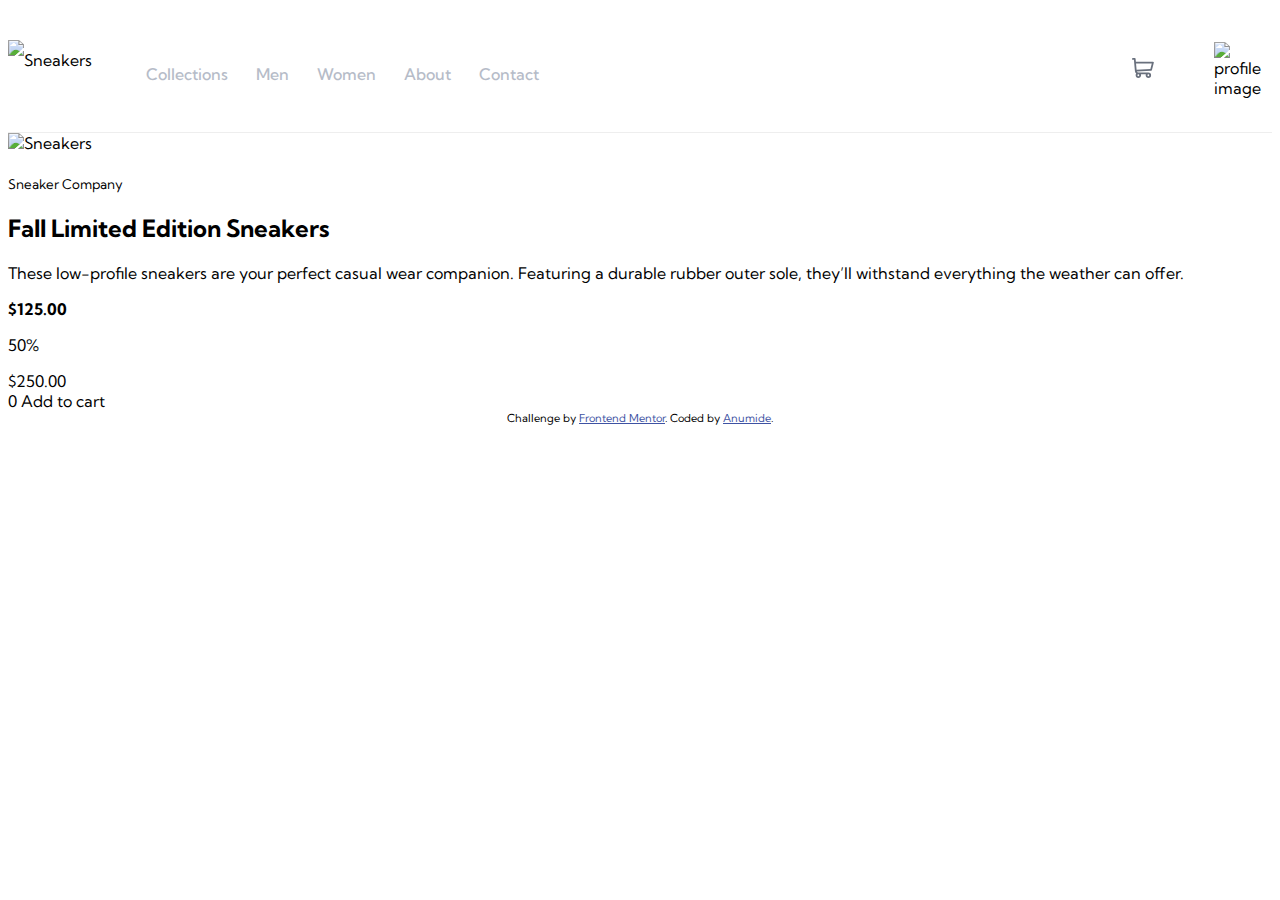
==== contact.html @ 3242e5b3 "created header sass file and added to all html files" ====
<!DOCTYPE html>
<html lang="en">
<head>
  <meta charset="UTF-8">
  <meta name="viewport" content="width=device-width, initial-scale=1.0"> <!-- displays site properly based on user's device -->

  <link rel="icon" type="image/png" sizes="32x32" href="./images/favicon-32x32.png">
  
  <title>Frontend Mentor | E-commerce product page</title>

          <!-- links for font family -->
  <link rel="preconnect" href="https://fonts.googleapis.com">
  <link rel="preconnect" href="https://fonts.gstatic.com" crossorigin>
  <link href="https://fonts.googleapis.com/css2?family=Kumbh+Sans&display=swap" rel="stylesheet">
          <!-- Bootstrap css link -->
  <link href="https://cdn.jsdelivr.net/npm/bootstrap@5.0.2/dist/css/bootstrap.min.css" rel="stylesheet" integrity="sha384-EVSTQN3/azprG1Anm3QDgpJLIm9Nao0Yz1ztcQTwFspd3yD65VohhpuuCOmLASjC" crossorigin="anonymous">
  <link rel="stylesheet" href="css/contact.css">

  <style>
    .attribution { font-size: 11px; text-align: center; }
    .attribution a { color: hsl(228, 45%, 44%); }
  </style>
</head>
<body>

    <div class="container">
        <header>
           
            <nav>
               <!-- navbar for logo and links -->
              <div class="logo">
                <img src="images/logo.svg" alt="Sneakers">
              </div>

              <div class="navLinks">
                <ul>
                  <li><a href="#">Collections</a></li>
                  <li><a href="#">Men</a></li>
                  <li><a href="#">Women</a></li>
                  <li><a href="#">About</a></li>
                  <li><a href="#">Contact</a></li>
                </ul>
              </div>

                <!-- div for cart and profile -->
            <div class="cartProfile">
              <div class="cart">
                    <!-- cart -->
                <svg width="22" height="20" xmlns="http://www.w3.org/2000/svg"><path d="M20.925 3.641H3.863L3.61.816A.896.896 0 0 0 2.717 0H.897a.896.896 0 1 0 0 1.792h1l1.031 11.483c.073.828.52 1.726 1.291 2.336C2.83 17.385 4.099 20 6.359 20c1.875 0 3.197-1.87 2.554-3.642h4.905c-.642 1.77.677 3.642 2.555 3.642a2.72 2.72 0 0 0 2.717-2.717 2.72 2.72 0 0 0-2.717-2.717H6.365c-.681 0-1.274-.41-1.53-1.009l14.321-.842a.896.896 0 0 0 .817-.677l1.821-7.283a.897.897 0 0 0-.87-1.114ZM6.358 18.208a.926.926 0 0 1 0-1.85.926.926 0 0 1 0 1.85Zm10.015 0a.926.926 0 0 1 0-1.85.926.926 0 0 1 0 1.85Zm2.021-7.243-13.8.81-.57-6.341h15.753l-1.383 5.53Z" fill-rule="nonzero"/></svg>
                <span class="cart-number"></span>
              </div>
              <!-- profile -->
              <div class="profile">
                  <img src="images/image-avatar.png" alt="profile image">
              </div>
          </div>
        </nav>
            <!-- end of navbar for logo and links -->
        </header>
        <main>
            <!-- section for a whole product and details -->
          <div class="product-info">
              <!-- div for product images -->
            <div class="product-image">
              <div class="main-image">
                <img src="./images/image-product-1.jpg" alt="Sneakers">
              </div>
                <!-- thumbnails -->
              <div class="thumbnail">
                <span>
                  <img src="./images/image-product-1-thumbnail.jpg" alt="">
                </span>
                <span>
                  <img src="./images/image-product-2-thumbnail.jpg" alt="">
                </span>
                <span>
                  <img src="./images/image-product-3-thumbnail.jpg" alt="">
                </span>
                <span>
                  <img src="./images/image-product-4-thumbnail.jpg" alt="">
                </span>
              </div><!--end of thumbnails -->
            </div><!--end of div for product images -->
              <!-- details of products -->
            <div class="product-details">
              <small>Sneaker Company</small>
              <h2>Fall Limited Edition Sneakers</h2>
              <p>These low-profile sneakers are your perfect casual wear companion. Featuring a 
                durable rubber outer sole, they’ll withstand everything the weather can offer.
              </p>
                <!-- prices and discount -->
              <span>
                <strong>$125.00</strong>
                <p>50%</p>
              </span><!--end of prices and discount -->
              $250.00

            </div><!--end of details of products -->

          </div> <!--end of section for a whole product and details -->
        </main>
    </div>

  0
  Add to cart
  
  <div class="attribution">
    Challenge by <a href="https://www.frontendmentor.io?ref=challenge" target="_blank">Frontend Mentor</a>. 
    Coded by <a href="https://github.com/Anumide?tab=overview&from=2021-11-01&to=2021-11-26" target="_blank">Anumide</a>.
  </div>

<script src="https://cdn.jsdelivr.net/npm/bootstrap@5.0.2/dist/js/bootstrap.bundle.min.js" integrity="sha384-MrcW6ZMFYlzcLA8Nl+NtUVF0sA7MsXsP1UyJoMp4YLEuNSfAP+JcXn/tWtIaxVXM" crossorigin="anonymous"></script>
</body>
</html>
---- css/contact.css ----
*{font-family:'Kumbh Sans', sans-serif}header{padding:2em 0;border-bottom:1px solid #eee}header nav{display:flex}div.logo{line-height:2.5em}div.navLinks{flex-grow:1;display:flex;align-items:flex-end}div.navLinks ul{display:flex;align-items:center}div.navLinks ul li{list-style-type:none;padding:0 5%}div.navLinks ul li a{position:relative;text-decoration:none;color:#b6bcc8;font-weight:500;transition:color .3s, font-weight .2s}div.navLinks ul li a:hover{font-weight:900;color:rgba(0,0,0,0.7)}div.navLinks ul li a::before{content:'';position:absolute;width:100%;height:0;transition:height .3s ease-in-out;background:#ff7d1a;top:4em}div.navLinks ul li a:hover::before{height:4px}div.cartProfile{display:flex;justify-content:space-between;align-items:center}div.cart{width:20%;position:relative}div.cart svg{fill:#69707D;cursor:pointer;transition:fill .2s ease-in}div.cart svg:hover{fill:#000}span.cart-number{position:absolute;background:#ff7d1a;color:#fff;top:-0.5em;right:0.03em;padding:0 0.3em;border-radius:30%;font-size:0.7rem}div.profile{width:40%;border:2px solid transparent;border-radius:50%;transition:border .3s linear;cursor:pointer}div.profile:hover{border:2px solid #ff7d1a}div.profile img{width:100%;transition:width .1s ease-in}div.profile img:hover{width:99%}
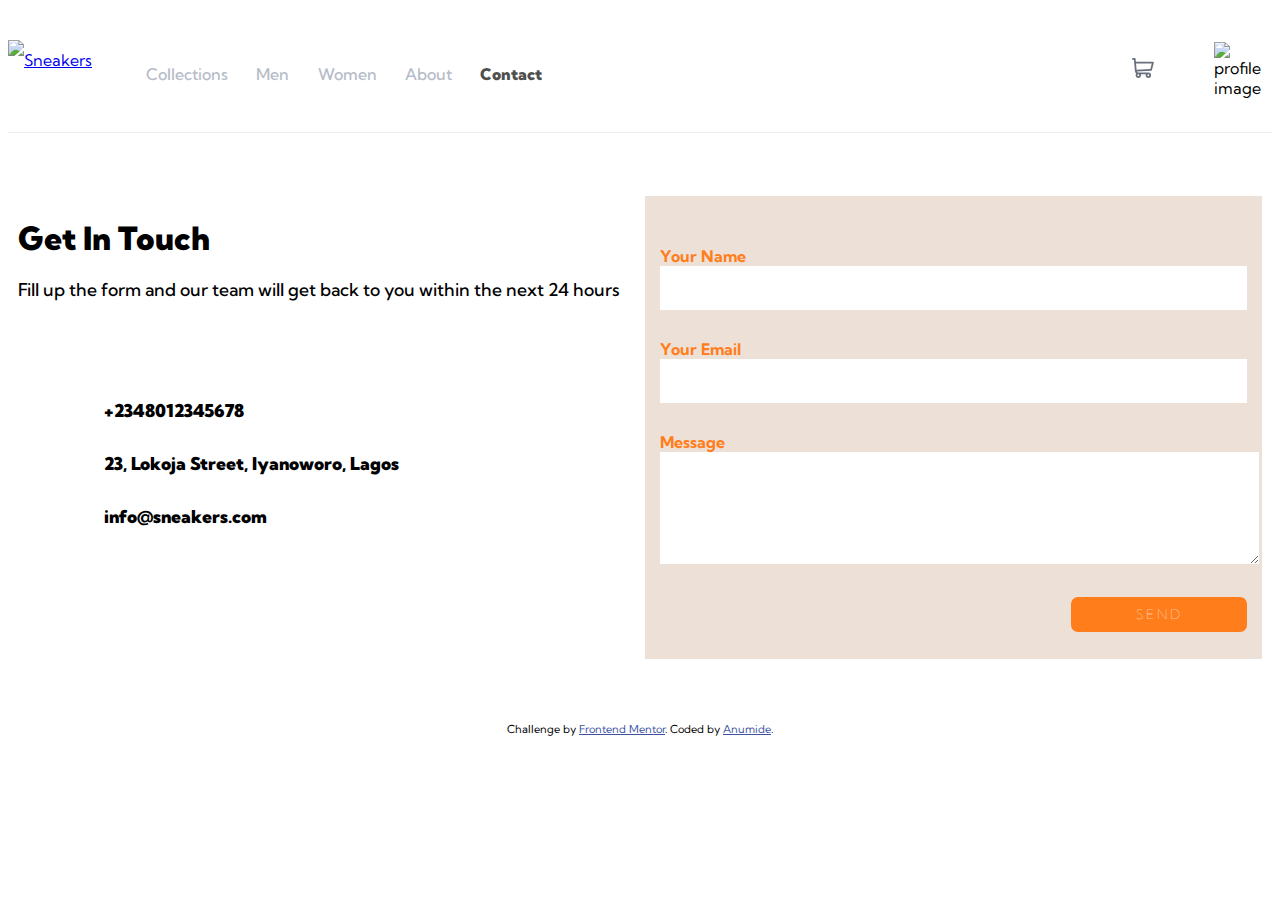
==== commit 298a27a2: "functionality for click events" ====
--- a/contact.html
+++ b/contact.html
@@ -24,91 +24,151 @@
 <body>
 
     <div class="container">
-        <header>
-           
-            <nav>
-               <!-- navbar for logo and links -->
-              <div class="logo">
-                <img src="images/logo.svg" alt="Sneakers">
+      <header>
+
+        <div class="hamburger">
+          <img src="./images/icon-menu.svg" alt="">
+        </div>
+         
+          <nav>
+             <!-- navbar for logo and links -->
+
+            <div class="logo">
+              <a href="index.html"><img src="images/logo.svg" alt="Sneakers"></a>
+            </div>
+
+            <div class="mobile-menu-parent">
+              <div class="mobile-menu slide-in">
+                <div class="close-menu">
+                  <img src="./images/icon-close.svg" alt="">
+                </div>
+                
+                <div class="mobileNavLinks">
+                  <ul>
+                    <li><a href="index.html">Collections</a></li>
+                    <li><a href="men.html" >Men</a></li>
+                    <li><a href="women.html">Women</a></li>
+                    <li><a href="about.html">About</a></li>
+                    <li><a href="contact.html" class="mobileActive">Contact</a></li>
+                  </ul>
+                </div>
+    
+              </div>
+            </div>
+
+            <div class="navLinks">
+              <ul>
+                <li><a href="index.html">Collections</a></li>
+                <li><a href="men.html">Men</a></li>
+                <li><a href="women.html">Women</a></li>
+                <li><a href="about.html">About</a></li>
+                <li><a href="contact.html" class="active">Contact</a></li>
+              </ul>
+            </div>
+
+              <!-- div for cart and profile -->
+          <div class="cartProfile">
+            <div class="cart">
+                  <!-- cart -->
+              <svg width="22" height="20" xmlns="http://www.w3.org/2000/svg"><path d="M20.925 3.641H3.863L3.61.816A.896.896 0 0 0 2.717 0H.897a.896.896 0 1 0 0 1.792h1l1.031 11.483c.073.828.52 1.726 1.291 2.336C2.83 17.385 4.099 20 6.359 20c1.875 0 3.197-1.87 2.554-3.642h4.905c-.642 1.77.677 3.642 2.555 3.642a2.72 2.72 0 0 0 2.717-2.717 2.72 2.72 0 0 0-2.717-2.717H6.365c-.681 0-1.274-.41-1.53-1.009l14.321-.842a.896.896 0 0 0 .817-.677l1.821-7.283a.897.897 0 0 0-.87-1.114ZM6.358 18.208a.926.926 0 0 1 0-1.85.926.926 0 0 1 0 1.85Zm10.015 0a.926.926 0 0 1 0-1.85.926.926 0 0 1 0 1.85Zm2.021-7.243-13.8.81-.57-6.341h15.753l-1.383 5.53Z" fill-rule="nonzero"/></svg>
+              <span class="cart-number"></span>
+            </div>
+            <!-- profile -->
+            <div class="profile">
+                <img src="images/image-avatar.png" alt="profile image">
+            </div>
+        </div>
+      </nav>
+          <!-- end of navbar for logo and links -->
+
+          <!-- add to cart  -->
+      <div class="cart-parent close-cart">
+          <p class="cart-text">Cart</p>
+        <p class="empty-cart-text">Your cart is empty.</p>
+        <div class="cart-content-checkout-btn">
+             <!-- cart content -->
+          <div class="cart_content">
+           <!-- cart product goes here -->
+          </div>
+
+          <div class="checkout-btn">
+            <button>Checkout</button>
+          </div>
+        </div>
+        
+       
+      </div>
+
+      </header>
+
+        <main>
+          <div class="info">
+            <div class="get-in-touch">
+              <h1>Get in touch</h1>
+              <p>Fill up the form and our team will get back to you within the next 24 hours</p>
+            </div>
+
+            <form action="" class="information">
+              <div class="name">
+                <label for="name">Your Name</label>
+                <div>
+                  <span class="iconify form-icon" data-icon="bx:bx-user"></span>
+                  <input type="text" name="name id="name">
+                </div>
               </div>
 
-              <div class="navLinks">
-                <ul>
-                  <li><a href="#">Collections</a></li>
-                  <li><a href="#">Men</a></li>
-                  <li><a href="#">Women</a></li>
-                  <li><a href="#">About</a></li>
-                  <li><a href="#">Contact</a></li>
-                </ul>
+              <div class="email">
+                <label for="email">Your Email</label>
+                <div>
+                  <span class="iconify form-icon" data-icon="carbon:email"></span>
+                  <input type="text" name="email" id="email">
+                </div>
               </div>
 
-                <!-- div for cart and profile -->
-            <div class="cartProfile">
-              <div class="cart">
-                    <!-- cart -->
-                <svg width="22" height="20" xmlns="http://www.w3.org/2000/svg"><path d="M20.925 3.641H3.863L3.61.816A.896.896 0 0 0 2.717 0H.897a.896.896 0 1 0 0 1.792h1l1.031 11.483c.073.828.52 1.726 1.291 2.336C2.83 17.385 4.099 20 6.359 20c1.875 0 3.197-1.87 2.554-3.642h4.905c-.642 1.77.677 3.642 2.555 3.642a2.72 2.72 0 0 0 2.717-2.717 2.72 2.72 0 0 0-2.717-2.717H6.365c-.681 0-1.274-.41-1.53-1.009l14.321-.842a.896.896 0 0 0 .817-.677l1.821-7.283a.897.897 0 0 0-.87-1.114ZM6.358 18.208a.926.926 0 0 1 0-1.85.926.926 0 0 1 0 1.85Zm10.015 0a.926.926 0 0 1 0-1.85.926.926 0 0 1 0 1.85Zm2.021-7.243-13.8.81-.57-6.341h15.753l-1.383 5.53Z" fill-rule="nonzero"/></svg>
-                <span class="cart-number"></span>
+              <div class="message">
+                <label for="message">Message</label>
+                <!-- <input type="text" name="message" id="messagee"> -->
+                <textarea name="message" id=""></textarea>
               </div>
-              <!-- profile -->
-              <div class="profile">
-                  <img src="images/image-avatar.png" alt="profile image">
+              <div class="button">
+                <button>Send</button>
               </div>
+             
+            </form>
+
+            <div class="location">
+              <div class="phone">
+                <span class="iconify location-icon" data-icon="carbon:phone-filled"></span>
+                <span>+2348012345678</span>
+              </div>
+              <div class="address">
+                <span class="iconify-inline location-icon" data-icon="carbon:location-filled"></span>
+                <span>23, Lokoja Street, Iyanoworo, Lagos</span>
+              </div>
+              <div class="sneakers-email">
+                <span class="iconify-inline location-icon" data-icon="clarity:envelope-solid"></span>
+                <span>info@sneakers.com</span>
+              </div>
+
+            </div>
+
+            <div class="socials">
+              <span class="iconify icon" data-icon="icomoon-free:twitter"></span>
+              <span class="iconify icon" data-icon="akar-icons:facebook-fill"></span>
+              <span class="iconify icon" data-icon="akar-icons:instagram-fill"></span>
+            </div>
+
           </div>
-        </nav>
-            <!-- end of navbar for logo and links -->
-        </header>
-        <main>
-            <!-- section for a whole product and details -->
-          <div class="product-info">
-              <!-- div for product images -->
-            <div class="product-image">
-              <div class="main-image">
-                <img src="./images/image-product-1.jpg" alt="Sneakers">
-              </div>
-                <!-- thumbnails -->
-              <div class="thumbnail">
-                <span>
-                  <img src="./images/image-product-1-thumbnail.jpg" alt="">
-                </span>
-                <span>
-                  <img src="./images/image-product-2-thumbnail.jpg" alt="">
-                </span>
-                <span>
-                  <img src="./images/image-product-3-thumbnail.jpg" alt="">
-                </span>
-                <span>
-                  <img src="./images/image-product-4-thumbnail.jpg" alt="">
-                </span>
-              </div><!--end of thumbnails -->
-            </div><!--end of div for product images -->
-              <!-- details of products -->
-            <div class="product-details">
-              <small>Sneaker Company</small>
-              <h2>Fall Limited Edition Sneakers</h2>
-              <p>These low-profile sneakers are your perfect casual wear companion. Featuring a 
-                durable rubber outer sole, they’ll withstand everything the weather can offer.
-              </p>
-                <!-- prices and discount -->
-              <span>
-                <strong>$125.00</strong>
-                <p>50%</p>
-              </span><!--end of prices and discount -->
-              $250.00
-
-            </div><!--end of details of products -->
-
-          </div> <!--end of section for a whole product and details -->
         </main>
     </div>
 
-  0
-  Add to cart
-  
   <div class="attribution">
     Challenge by <a href="https://www.frontendmentor.io?ref=challenge" target="_blank">Frontend Mentor</a>. 
     Coded by <a href="https://github.com/Anumide?tab=overview&from=2021-11-01&to=2021-11-26" target="_blank">Anumide</a>.
   </div>
 
 <script src="https://cdn.jsdelivr.net/npm/bootstrap@5.0.2/dist/js/bootstrap.bundle.min.js" integrity="sha384-MrcW6ZMFYlzcLA8Nl+NtUVF0sA7MsXsP1UyJoMp4YLEuNSfAP+JcXn/tWtIaxVXM" crossorigin="anonymous"></script>
+<script src="https://kit.fontawesome.com/70b4d3f8cf.js" crossorigin="anonymous"></script>
+<script src="https://code.iconify.design/2/2.1.2/iconify.min.js"></script>
 </body>
 </html>--- a/css/contact.css
+++ b/css/contact.css
@@ -1 +1 @@
-*{font-family:'Kumbh Sans', sans-serif}header{padding:2em 0;border-bottom:1px solid #eee}header nav{display:flex}div.logo{line-height:2.5em}div.navLinks{flex-grow:1;display:flex;align-items:flex-end}div.navLinks ul{display:flex;align-items:center}div.navLinks ul li{list-style-type:none;padding:0 5%}div.navLinks ul li a{position:relative;text-decoration:none;color:#b6bcc8;font-weight:500;transition:color .3s, font-weight .2s}div.navLinks ul li a:hover{font-weight:900;color:rgba(0,0,0,0.7)}div.navLinks ul li a::before{content:'';position:absolute;width:100%;height:0;transition:height .3s ease-in-out;background:#ff7d1a;top:4em}div.navLinks ul li a:hover::before{height:4px}div.cartProfile{display:flex;justify-content:space-between;align-items:center}div.cart{width:20%;position:relative}div.cart svg{fill:#69707D;cursor:pointer;transition:fill .2s ease-in}div.cart svg:hover{fill:#000}span.cart-number{position:absolute;background:#ff7d1a;color:#fff;top:-0.5em;right:0.03em;padding:0 0.3em;border-radius:30%;font-size:0.7rem}div.profile{width:40%;border:2px solid transparent;border-radius:50%;transition:border .3s linear;cursor:pointer}div.profile:hover{border:2px solid #ff7d1a}div.profile img{width:100%;transition:width .1s ease-in}div.profile img:hover{width:99%}
+::-webkit-scrollbar{width:8px;height:5px}::-webkit-scrollbar-thumb{background:#ff7d1a;border-radius:10px;border:1px solid #EDE1D7}::-webkit-scrollbar-thumb:hover{background:#db6104}@supports (scrollbar-color: red blue){*{scrollbar-color:#EDE1D7 #ff7d1a;scrollbar-width:thin}}*{font-family:'Kumbh Sans', sans-serif}body,.cart-parent,.cart_content{scroll-behavior:smooth}.container{padding:0}@media screen and (min-width: 576px) and (max-width: 760px){.container{max-width:640px}}header{position:relative;padding:2em 0;border-bottom:1px solid #eee}@media screen and (max-width: 800px){header{padding:1.5em 0}}@media screen and (max-width: 650px){header{border-bottom:none;padding:0.5em 1em;display:flex;align-items:center;justify-content:space-between}}header nav{display:flex}@media screen and (max-width: 650px){header nav{justify-content:space-between;width:90%}}div.hamburger{display:none}@media screen and (max-width: 650px){div.hamburger{display:inline-block;cursor:pointer;margin-top:2px;width:5%}}div.hamburger img{width:100%}div.logo{line-height:2.5em}@media screen and (max-width: 800px){div.logo{width:17%}}@media screen and (max-width: 650px){div.logo{width:40%}}div.logo img{width:100%}div.navLinks{flex-grow:1;display:flex;align-items:flex-end}@media screen and (max-width: 650px){div.navLinks{display:none}}div.navLinks ul{display:flex;align-items:center}@media screen and (max-width: 800px){div.navLinks ul{margin:7px}}div.navLinks ul li{list-style-type:none;padding:0 5%}div.navLinks ul li a{position:relative;text-decoration:none;color:#b6bcc8;font-weight:500;transition:color .3s, font-weight .2s}@media screen and (max-width: 800px){div.navLinks ul li a{font-size:0.85rem}}div.navLinks ul li a:hover{font-weight:900;color:rgba(0,0,0,0.7)}div.navLinks ul li a::before{content:'';position:absolute;width:100%;height:0;transition:height .3s ease-in-out;background:#ff7d1a;top:4em}@media screen and (max-width: 800px){div.navLinks ul li a::before{top:3.4em}}div.navLinks ul li a:hover::before{height:4px}.mobile-menu-parent{display:none}@media screen and (max-width: 650px){.mobile-menu-parent{display:none;position:fixed;top:0;left:0;background-color:rgba(0,0,0,0.7);z-index:15;width:100%;height:100vh}}.mobile-menu{background-color:#fff;width:0;height:100%;padding:0;overflow:hidden}.slide-in{animation:slide-in 800ms 100ms ease-in-out forwards}.slide-out{animation:slide-out 500ms ease-in-out forwards}.mobileNavLinks{margin-block:2em}.mobileNavLinks ul{list-style-type:none;padding-left:0}.mobileNavLinks li{margin-block:1em}.mobileNavLinks a{text-decoration:none;text-transform:capitalize;color:#1d2025;font-weight:bolder;transition:color 200ms;padding-block:0.5em;position:relative}.mobileNavLinks a::before{content:"";position:absolute;height:6%;bottom:0;background-color:#ff7d1a;transition:all 400ms;left:50%;right:50%}.mobileNavLinks a:hover::before{left:0;right:0}.mobileActive::before{width:100% !important;left:0 !important}div.cartProfile{display:flex;justify-content:space-between;align-items:center}@media screen and (max-width: 800px){div.cartProfile{width:13%}}@media screen and (max-width: 650px){div.cartProfile{width:25%}}div.cart{width:20%;position:relative;cursor:pointer}div.cart svg{fill:#69707D;cursor:pointer;transition:fill .2s ease-in}div.cart svg:hover{fill:#000}.empty-cart{opacity:0;position:absolute;background:#ff7d1a;color:#fff;top:-0.5em;right:0.03em;padding:.7em 0;line-height:0;width:50%;border-radius:30%;font-size:0.7rem;text-align:center;transition:opacity 400ms linear}.cart-number{position:absolute;background:#ff7d1a;color:#fff;top:-0.3em;right:0.03em;padding:.7em 0;line-height:0;width:55%;border-radius:30%;font-size:0.7rem;text-align:center;opacity:0;transition:all 400ms linear}@media screen and (max-width: 800px){.cart-number{top:-0.3em;right:-1em;width:80%}}div.profile{width:40%;border:2px solid transparent;border-radius:50%;transition:border .3s linear;cursor:pointer}@media screen and (max-width: 650px){div.profile{width:42%}}div.profile:hover{border:2px solid #ff7d1a}div.profile img{width:100%;transition:width .1s ease-in}div.profile img:hover{width:99%}.back-to-top{position:fixed;right:5%;bottom:5%;display:flex;justify-content:center;align-items:center;width:4%;height:8%;transition:transform 200ms linear;transform:translateX(350px);z-index:1}@media screen and (max-width: 800px){.back-to-top{right:2%}}@media screen and (max-width: 650px){.back-to-top{width:8%;right:2%}}.back-to-top:hover svg,.back-to-top:active svg{stroke:#eee}.back-to-top:hover #svg-fill{fill:#ff7d1a}.back-to-top svg{stroke:#ff7d1a;transition:stroke 0.2s;animation:bounce .9s infinite ease-out;border-radius:3px}.active{font-weight:900 !important;color:rgba(0,0,0,0.7) !important}#svg-fill{fill:transparent;transition:fill 0.2s}.cart-parent{width:30%;background:#fff;position:absolute;top:90%;right:-3%;z-index:-10;box-shadow:0 11px 20px 0px rgba(0,0,0,0.2);border-radius:8px;height:200%;opacity:1}@media screen and (max-width: 1200px){.cart-parent{width:35%;right:-2vw}}@media screen and (max-width: 800px){.cart-parent{width:40%}}@media screen and (max-width: 650px){.cart-parent{width:95%;right:0;top:110%;left:2.5%;height:500%}}.cart-parent p.cart-text{text-transform:capitalize;border-bottom:1px solid #eee;margin-bottom:0;padding:0.5em 1em 1em;font-weight:900}@media screen and (max-width: 800px){.cart-parent p.cart-text{font-size:0.9rem}}.cart-parent p.empty-cart-text{width:70%;margin:20% auto;text-align:center;font-size:.9rem;font-weight:900}@media screen and (max-width: 800px){.cart-parent p.empty-cart-text{font-size:0.8rem}}.close-cart{animation:scale-out 400ms ease-in-out;transform-origin:top right;opacity:0;z-index:10;pointer-events:none}.open-cart{animation:scale-in 400ms ease-in-out;transform-origin:top right;z-index:10}.cart-content-checkout-btn{display:none;padding:0.5em 0;position:relative}.cart-content-checkout-btn::before{content:"";height:8%;width:100%;position:absolute;top:0;z-index:10;background:linear-gradient(180deg, black -150%, transparent 100%)}.cart-content-checkout-btn::after{content:"";height:8%;width:100%;position:absolute;bottom:23%;z-index:10;background:linear-gradient(360deg, black -150%, transparent 100%)}.cart_content{max-height:250px;overflow-y:scroll}.cart-product{display:flex;justify-content:space-between;padding:1em;align-items:center}.cart-product-image{width:15%;overflow:hidden;border-radius:8px}@media screen and (max-width: 800px){.cart-product-image{width:13%;border-radius:5px}}@media screen and (max-width: 800px){.cart-product-image{width:15%}}.cart-product-image img{width:100%}.cart-product-details{width:70%}.cart-product-details p{padding:0;font-weight:500;font-size:0.9rem;border-bottom:0;margin:0}@media screen and (max-width: 800px){.cart-product-details p{font-size:0.8rem}}@media screen and (max-width: 800px){.cart-product-details p{font-size:0.9rem}}.cart-product-details span{font-size:0.8rem}@media screen and (max-width: 800px){.cart-product-details span{font-size:0.7rem}}@media screen and (max-width: 650px){.cart-product-details span{font-size:0.8rem}}.reviewed-price{font-weight:900;font-size:1.1rem}.delete-btn{width:5%;cursor:pointer}@media screen and (max-width: 650px){.delete-btn{width:4%}}.delete-btn img{width:100%}.checkout-btn{width:90%;margin:0.5em auto}@media screen and (max-width: 800px){.checkout-btn{width:95%}}.checkout-btn button{display:flex;justify-content:center;align-items:center;background:#ff7d1a;border:none;padding:1em 2em;width:100%;letter-spacing:.05em;color:#fff;font-weight:800;border-radius:10px;transition:all .2s linear}@media screen and (max-width: 800px){.checkout-btn button{padding:1em 1.3em;font-size:0.8rem;justify-content:space-around}}@media screen and (max-width: 650px){.checkout-btn button{padding:1em 10em}}@media screen and (max-width: 400px){.checkout-btn button{padding:1em 7.5em}}@media screen and (max-width: 325px){.checkout-btn button{padding:1em 5.5em}}.checkout-btn button:hover{opacity:.6}.checkout-btn button svg{width:23%;fill:#fff}@media screen and (max-width: 650px){.checkout-btn button svg{width:30%}}@media screen and (max-width: 325px){.checkout-btn button svg{width:15%}}@keyframes bounce{0%{transform:translateY(-2px)}50%{transform:translateY(3px)}100%{transform:translateY(-2px)}}@keyframes blurred-in{0%{opacity:0;filter:blur(20px)}100%{opacity:1;filter:blur(0)}}@keyframes scale-in{0%{opacity:0;transform:rotateX(60deg) scale(3)}100%{transform:rotateX(0deg) scale(1);opacity:1}}@keyframes scale-out{0%{transform:rotateX(0deg) scale(1);opacity:1;filter:blur(0)}100%{opacity:0;transform:rotateX(60deg) scale(3);filter:blur(10px)}}@keyframes slide-in{from{width:0;padding:0}to{width:70%;padding:1em}}@keyframes slide-out{to{width:0;padding:0}from{width:70%;padding:1em}}.info{display:grid;grid-template-columns:repeat(2, 1fr);grid-auto-rows:minmax(50px, auto);padding:5% 10px;grid-gap:50px 10px}@media screen and (max-width: 650px){.info{display:inline-block}}.get-in-touch,.location,.socials{grid-column:1/2}.get-in-touch h1{font-weight:900;text-transform:capitalize}.get-in-touch p{font-weight:500;font-size:1.1rem}form.information{grid-column:2/3;grid-row:1/4}@media screen and (max-width: 650px){form.information{margin:2em 0}}@media screen and (max-width: 650px){.location{margin:2em 0}}.location div{margin:2em 0;display:flex;align-items:center}.location span{font-weight:900;font-size:1.1rem;margin-left:5%}.location-icon{color:#ff7d1a;width:4%;height:0%}.socials{width:25%;display:flex;justify-content:space-between;align-items:center}@media screen and (max-width: 650px){.socials{margin:auto;width:30%}}.icon{color:#69707D;height:100%;width:18%;transition:all 300ms linear;position:relative}.icon::before{position:absolute;content:"";width:100%;height:100%}.icon:hover{width:22%;color:#ff7d1a}form{background-color:#EDE1D7;padding:15px}.name{margin-top:6%}.email,.message{margin:5% 0}label{font-weight:700;color:#ff7d1a;margin:2% 0}input{width:80%;border:none;outline:none;padding-left:2%}.form-icon{width:5%;height:0%;color:#ff7d1a;opacity:0.5}.name div,.email div{padding:2%;background:white}div.message textarea{width:100%;height:100px;padding:1%;resize:vertical;border:none;outline:none}.button{display:flex;justify-content:end;align-items:center}.button button{display:flex;justify-content:center;align-items:center;background:#ff7d1a;border:none;padding:1em 2em;width:100%;letter-spacing:.05em;color:#fff;font-weight:800;border-radius:10px;transition:all .2s linear;width:30%;padding:0.7em;border-radius:7px;letter-spacing:0.2em;text-transform:uppercase;font-weight:100}.button button:hover{opacity:.6}
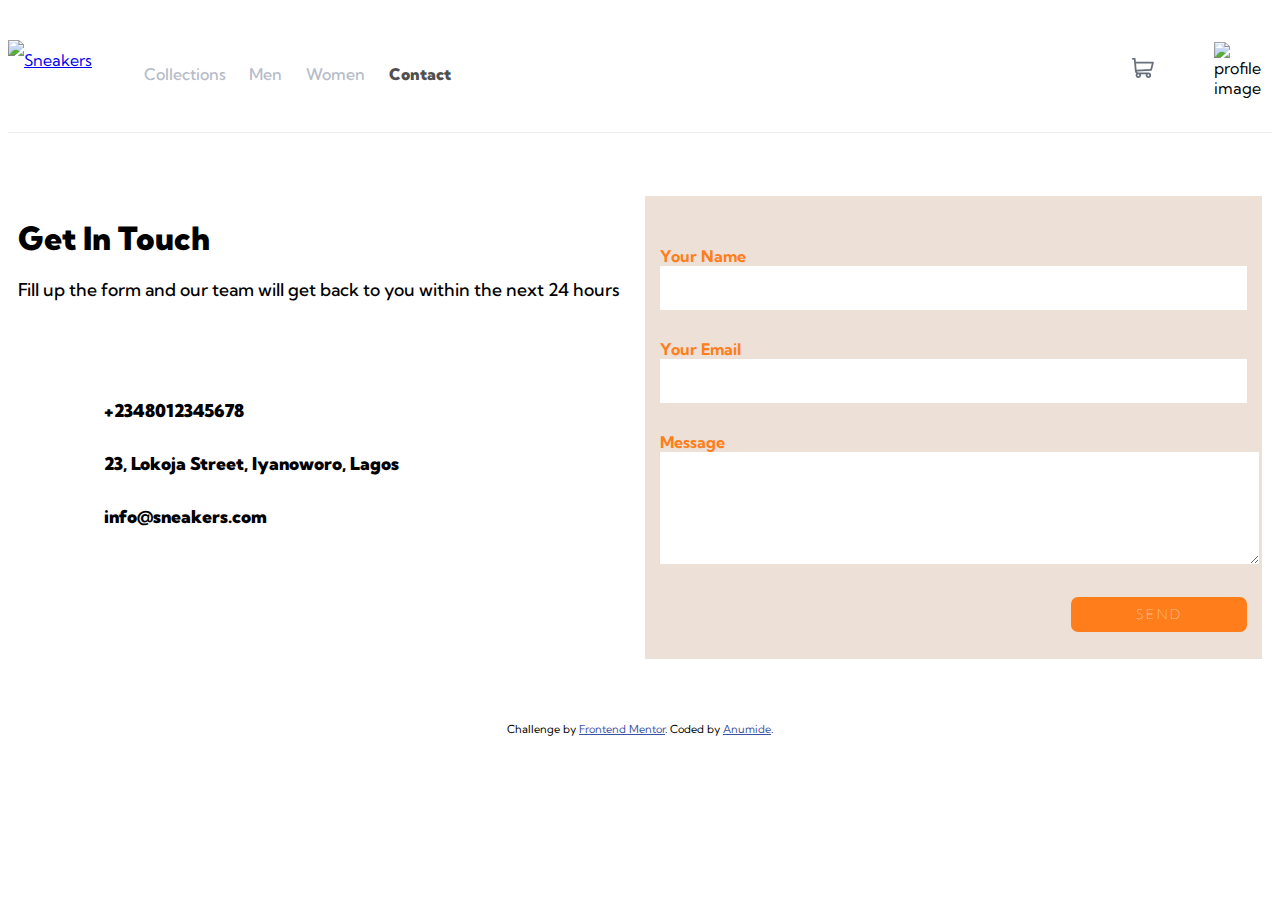
==== commit 6ba4dc2e: "design for female category" ====
--- a/contact.html
+++ b/contact.html
@@ -38,7 +38,7 @@
             </div>
 
             <div class="mobile-menu-parent">
-              <div class="mobile-menu slide-in">
+              <div>
                 <div class="close-menu">
                   <img src="./images/icon-close.svg" alt="">
                 </div>
@@ -48,7 +48,6 @@
                     <li><a href="index.html">Collections</a></li>
                     <li><a href="men.html" >Men</a></li>
                     <li><a href="women.html">Women</a></li>
-                    <li><a href="about.html">About</a></li>
                     <li><a href="contact.html" class="mobileActive">Contact</a></li>
                   </ul>
                 </div>
@@ -61,7 +60,6 @@
                 <li><a href="index.html">Collections</a></li>
                 <li><a href="men.html">Men</a></li>
                 <li><a href="women.html">Women</a></li>
-                <li><a href="about.html">About</a></li>
                 <li><a href="contact.html" class="active">Contact</a></li>
               </ul>
             </div>
@@ -82,7 +80,7 @@
           <!-- end of navbar for logo and links -->
 
           <!-- add to cart  -->
-      <div class="cart-parent close-cart">
+      <div class="cart-parent close-cart hidden">
           <p class="cart-text">Cart</p>
         <p class="empty-cart-text">Your cart is empty.</p>
         <div class="cart-content-checkout-btn">
@@ -170,5 +168,6 @@
 <script src="https://cdn.jsdelivr.net/npm/bootstrap@5.0.2/dist/js/bootstrap.bundle.min.js" integrity="sha384-MrcW6ZMFYlzcLA8Nl+NtUVF0sA7MsXsP1UyJoMp4YLEuNSfAP+JcXn/tWtIaxVXM" crossorigin="anonymous"></script>
 <script src="https://kit.fontawesome.com/70b4d3f8cf.js" crossorigin="anonymous"></script>
 <script src="https://code.iconify.design/2/2.1.2/iconify.min.js"></script>
+<script src="./js/header.js"></script>
 </body>
 </html>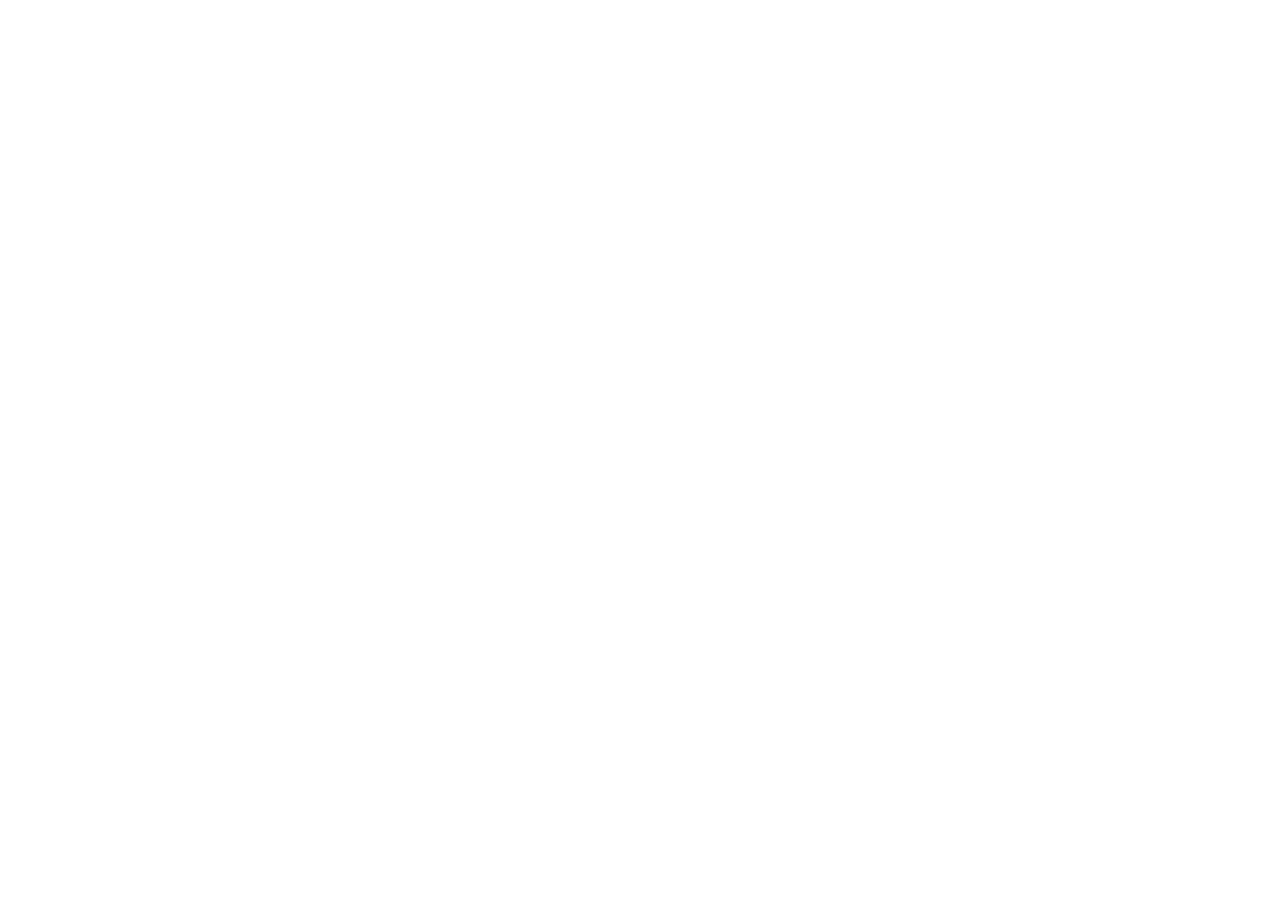
==== commit 4bd9ccb1: "button click animation in contact page" ====
--- a/contact.html
+++ b/contact.html
@@ -24,6 +24,32 @@
 <body>
 
     <div class="container">
+      <div class="loader">
+        <svg width="299" height="46" viewBox="0 0 299 46" fill="none" xmlns="http://www.w3.org/2000/svg" id="load-logo">
+          <mask id="path-1-inside-1_217_18" fill="white">
+          <path d="M15.424 45.632C12.48 45.632 9.83467 45.12 7.488 44.096C5.184 43.0293 3.37067 41.5787 2.048 39.744C0.725333 37.8667 0.0426666 35.712 0 33.28H6.208C6.42133 35.3707 7.27467 37.1413 8.768 38.592C10.304 40 12.5227 40.704 15.424 40.704C18.1973 40.704 20.3733 40.0213 21.952 38.656C23.5733 37.248 24.384 35.456 24.384 33.28C24.384 31.5733 23.9147 30.1867 22.976 29.12C22.0373 28.0533 20.864 27.2427 19.456 26.688C18.048 26.1333 16.1493 25.536 13.76 24.896C10.816 24.128 8.448 23.36 6.656 22.592C4.90667 21.824 3.392 20.6293 2.112 19.008C0.874667 17.344 0.256 15.1253 0.256 12.352C0.256 9.92 0.874667 7.76533 2.112 5.888C3.34933 4.01067 5.07733 2.56 7.296 1.536C9.55733 0.512 12.1387 0 15.04 0C19.2213 0 22.6347 1.04533 25.28 3.136C27.968 5.22667 29.4827 8 29.824 11.456H23.424C23.2107 9.74933 22.3147 8.256 20.736 6.976C19.1573 5.65333 17.0667 4.992 14.464 4.992C12.032 4.992 10.048 5.632 8.512 6.912C6.976 8.14933 6.208 9.89867 6.208 12.16C6.208 13.7813 6.656 15.104 7.552 16.128C8.49067 17.152 9.62133 17.9413 10.944 18.496C12.3093 19.008 14.208 19.6053 16.64 20.288C19.584 21.0987 21.952 21.9093 23.744 22.72C25.536 23.488 27.072 24.704 28.352 26.368C29.632 27.9893 30.272 30.208 30.272 33.024C30.272 35.2 29.696 37.248 28.544 39.168C27.392 41.088 25.6853 42.6453 23.424 43.84C21.1627 45.0347 18.496 45.632 15.424 45.632Z"/>
+          <path d="M73.9145 45.184H68.0905L44.6665 9.664V45.184H38.8425V0.512001H44.6665L68.0905 35.968V0.512001H73.9145V45.184Z"/>
+          <path d="M89.6665 5.312V20.224H105.923V25.024H89.6665V40.384H107.842V45.184H83.8425V0.512001H107.842V5.312H89.6665Z"/>
+          <path d="M143.023 35.264H123.567L119.983 45.184H113.839L129.967 0.832001H136.687L152.751 45.184H146.607L143.023 35.264ZM141.359 30.528L133.295 8L125.231 30.528H141.359Z"/>
+          <path d="M183.972 45.184L165.604 24.832V45.184H159.78V0.576H165.604V21.248L184.036 0.576H191.396L171.172 22.912L191.588 45.184H183.972Z"/>
+          <path d="M203.917 5.312V20.224H220.173V25.024H203.917V40.384H222.093V45.184H198.092V0.512001H222.093V5.312H203.917Z"/>
+          <path d="M254.393 45.184L243.769 26.944H236.729V45.184H230.905V0.576H245.305C248.676 0.576 251.513 1.152 253.817 2.304C256.164 3.456 257.913 5.01333 259.065 6.976C260.217 8.93867 260.793 11.1787 260.793 13.696C260.793 16.768 259.897 19.4773 258.105 21.824C256.356 24.1707 253.71 25.728 250.169 26.496L261.369 45.184H254.393ZM236.729 22.272H245.305C248.462 22.272 250.83 21.504 252.409 19.968C253.988 18.3893 254.777 16.2987 254.777 13.696C254.777 11.0507 253.988 9.00267 252.409 7.552C250.873 6.10133 248.505 5.376 245.305 5.376H236.729V22.272Z"/>
+          <path d="M283.986 45.632C281.042 45.632 278.397 45.12 276.05 44.096C273.746 43.0293 271.933 41.5787 270.611 39.744C269.288 37.8667 268.605 35.712 268.562 33.28H274.77C274.984 35.3707 275.837 37.1413 277.331 38.592C278.867 40 281.085 40.704 283.986 40.704C286.76 40.704 288.936 40.0213 290.514 38.656C292.136 37.248 292.947 35.456 292.947 33.28C292.947 31.5733 292.477 30.1867 291.538 29.12C290.6 28.0533 289.426 27.2427 288.018 26.688C286.61 26.1333 284.712 25.536 282.322 24.896C279.378 24.128 277.011 23.36 275.219 22.592C273.469 21.824 271.954 20.6293 270.674 19.008C269.437 17.344 268.818 15.1253 268.818 12.352C268.818 9.92 269.437 7.76533 270.674 5.888C271.912 4.01067 273.64 2.56 275.858 1.536C278.12 0.512 280.701 0 283.602 0C287.784 0 291.197 1.04533 293.842 3.136C296.53 5.22667 298.045 8 298.386 11.456H291.986C291.773 9.74933 290.877 8.256 289.298 6.976C287.72 5.65333 285.629 4.992 283.026 4.992C280.594 4.992 278.61 5.632 277.074 6.912C275.538 8.14933 274.77 9.89867 274.77 12.16C274.77 13.7813 275.219 15.104 276.115 16.128C277.053 17.152 278.184 17.9413 279.507 18.496C280.872 19.008 282.77 19.6053 285.202 20.288C288.146 21.0987 290.514 21.9093 292.306 22.72C294.098 23.488 295.634 24.704 296.914 26.368C298.194 27.9893 298.835 30.208 298.835 33.024C298.835 35.2 298.259 37.248 297.107 39.168C295.955 41.088 294.248 42.6453 291.986 43.84C289.725 45.0347 287.058 45.632 283.986 45.632Z"/>
+          </mask>
+          <path d="M15.424 45.632C12.48 45.632 9.83467 45.12 7.488 44.096C5.184 43.0293 3.37067 41.5787 2.048 39.744C0.725333 37.8667 0.0426666 35.712 0 33.28H6.208C6.42133 35.3707 7.27467 37.1413 8.768 38.592C10.304 40 12.5227 40.704 15.424 40.704C18.1973 40.704 20.3733 40.0213 21.952 38.656C23.5733 37.248 24.384 35.456 24.384 33.28C24.384 31.5733 23.9147 30.1867 22.976 29.12C22.0373 28.0533 20.864 27.2427 19.456 26.688C18.048 26.1333 16.1493 25.536 13.76 24.896C10.816 24.128 8.448 23.36 6.656 22.592C4.90667 21.824 3.392 20.6293 2.112 19.008C0.874667 17.344 0.256 15.1253 0.256 12.352C0.256 9.92 0.874667 7.76533 2.112 5.888C3.34933 4.01067 5.07733 2.56 7.296 1.536C9.55733 0.512 12.1387 0 15.04 0C19.2213 0 22.6347 1.04533 25.28 3.136C27.968 5.22667 29.4827 8 29.824 11.456H23.424C23.2107 9.74933 22.3147 8.256 20.736 6.976C19.1573 5.65333 17.0667 4.992 14.464 4.992C12.032 4.992 10.048 5.632 8.512 6.912C6.976 8.14933 6.208 9.89867 6.208 12.16C6.208 13.7813 6.656 15.104 7.552 16.128C8.49067 17.152 9.62133 17.9413 10.944 18.496C12.3093 19.008 14.208 19.6053 16.64 20.288C19.584 21.0987 21.952 21.9093 23.744 22.72C25.536 23.488 27.072 24.704 28.352 26.368C29.632 27.9893 30.272 30.208 30.272 33.024C30.272 35.2 29.696 37.248 28.544 39.168C27.392 41.088 25.6853 42.6453 23.424 43.84C21.1627 45.0347 18.496 45.632 15.424 45.632Z" stroke="#FF7D1B" stroke-width="2" mask="url(#path-1-inside-1_217_18)"/>
+          <path d="M73.9145 45.184H68.0905L44.6665 9.664V45.184H38.8425V0.512001H44.6665L68.0905 35.968V0.512001H73.9145V45.184Z" stroke="#FF7D1B" stroke-width="2" mask="url(#path-1-inside-1_217_18)"/>
+          <path d="M89.6665 5.312V20.224H105.923V25.024H89.6665V40.384H107.842V45.184H83.8425V0.512001H107.842V5.312H89.6665Z" stroke="#FF7D1B" stroke-width="2" mask="url(#path-1-inside-1_217_18)"/>
+          <path d="M143.023 35.264H123.567L119.983 45.184H113.839L129.967 0.832001H136.687L152.751 45.184H146.607L143.023 35.264ZM141.359 30.528L133.295 8L125.231 30.528H141.359Z" stroke="#FF7D1B" stroke-width="2" mask="url(#path-1-inside-1_217_18)"/>
+          <path d="M183.972 45.184L165.604 24.832V45.184H159.78V0.576H165.604V21.248L184.036 0.576H191.396L171.172 22.912L191.588 45.184H183.972Z" stroke="#FF7D1B" stroke-width="2" mask="url(#path-1-inside-1_217_18)"/>
+          <path d="M203.917 5.312V20.224H220.173V25.024H203.917V40.384H222.093V45.184H198.092V0.512001H222.093V5.312H203.917Z" stroke="#FF7D1B" stroke-width="2" mask="url(#path-1-inside-1_217_18)"/>
+          <path d="M254.393 45.184L243.769 26.944H236.729V45.184H230.905V0.576H245.305C248.676 0.576 251.513 1.152 253.817 2.304C256.164 3.456 257.913 5.01333 259.065 6.976C260.217 8.93867 260.793 11.1787 260.793 13.696C260.793 16.768 259.897 19.4773 258.105 21.824C256.356 24.1707 253.71 25.728 250.169 26.496L261.369 45.184H254.393ZM236.729 22.272H245.305C248.462 22.272 250.83 21.504 252.409 19.968C253.988 18.3893 254.777 16.2987 254.777 13.696C254.777 11.0507 253.988 9.00267 252.409 7.552C250.873 6.10133 248.505 5.376 245.305 5.376H236.729V22.272Z" stroke="#FF7D1B" stroke-width="2" mask="url(#path-1-inside-1_217_18)"/>
+          <path d="M283.986 45.632C281.042 45.632 278.397 45.12 276.05 44.096C273.746 43.0293 271.933 41.5787 270.611 39.744C269.288 37.8667 268.605 35.712 268.562 33.28H274.77C274.984 35.3707 275.837 37.1413 277.331 38.592C278.867 40 281.085 40.704 283.986 40.704C286.76 40.704 288.936 40.0213 290.514 38.656C292.136 37.248 292.947 35.456 292.947 33.28C292.947 31.5733 292.477 30.1867 291.538 29.12C290.6 28.0533 289.426 27.2427 288.018 26.688C286.61 26.1333 284.712 25.536 282.322 24.896C279.378 24.128 277.011 23.36 275.219 22.592C273.469 21.824 271.954 20.6293 270.674 19.008C269.437 17.344 268.818 15.1253 268.818 12.352C268.818 9.92 269.437 7.76533 270.674 5.888C271.912 4.01067 273.64 2.56 275.858 1.536C278.12 0.512 280.701 0 283.602 0C287.784 0 291.197 1.04533 293.842 3.136C296.53 5.22667 298.045 8 298.386 11.456H291.986C291.773 9.74933 290.877 8.256 289.298 6.976C287.72 5.65333 285.629 4.992 283.026 4.992C280.594 4.992 278.61 5.632 277.074 6.912C275.538 8.14933 274.77 9.89867 274.77 12.16C274.77 13.7813 275.219 15.104 276.115 16.128C277.053 17.152 278.184 17.9413 279.507 18.496C280.872 19.008 282.77 19.6053 285.202 20.288C288.146 21.0987 290.514 21.9093 292.306 22.72C294.098 23.488 295.634 24.704 296.914 26.368C298.194 27.9893 298.835 30.208 298.835 33.024C298.835 35.2 298.259 37.248 297.107 39.168C295.955 41.088 294.248 42.6453 291.986 43.84C289.725 45.0347 287.058 45.632 283.986 45.632Z" stroke="#FF7D1B" stroke-width="2" mask="url(#path-1-inside-1_217_18)"/>
+          </svg>
+          
+          
+          
+          
+      </div>
       <header>
 
         <div class="hamburger">
@@ -90,7 +116,7 @@
           </div>
 
           <div class="checkout-btn">
-            <button>Checkout</button>
+            <button class="button">Checkout</button>
           </div>
         </div>
         
@@ -129,7 +155,7 @@
                 <textarea name="message" id=""></textarea>
               </div>
               <div class="button">
-                <button>Send</button>
+                <button class="button">Send</button>
               </div>
              
             </form>
@@ -158,6 +184,18 @@
 
           </div>
         </main>
+
+          <!-- back to top icon -->
+    <a class="back-to-top" href="#top">
+      <svg xmlns="http://www.w3.org/2000/svg" class="icon icon-tabler icon-tabler-arrow-up-circle" width="36" height="36" viewBox="0 0 24 24" stroke-width="1.5" fill="none" stroke-linecap="round" stroke-linejoin="round">
+        <path stroke="none" d="M0 0h24v24H0z" id="svg-fill"/>
+        <circle cx="12" cy="12" r="9" />
+        <line x1="12" y1="8" x2="8" y2="12" />
+        <line x1="12" y1="8" x2="12" y2="16" />
+        <line x1="16" y1="12" x2="12" y2="8" />
+      </svg>
+    </a>
+
     </div>
 
   <div class="attribution">
--- a/css/contact.css
+++ b/css/contact.css
@@ -1 +1,925 @@
-::-webkit-scrollbar{width:8px;height:5px}::-webkit-scrollbar-thumb{background:#ff7d1a;border-radius:10px;border:1px solid #EDE1D7}::-webkit-scrollbar-thumb:hover{background:#db6104}@supports (scrollbar-color: red blue){*{scrollbar-color:#EDE1D7 #ff7d1a;scrollbar-width:thin}}*{font-family:'Kumbh Sans', sans-serif}body,.cart-parent,.cart_content{scroll-behavior:smooth}.container{padding:0}@media screen and (min-width: 576px) and (max-width: 760px){.container{max-width:640px}}header{position:relative;padding:2em 0;border-bottom:1px solid #eee}@media screen and (max-width: 800px){header{padding:1.5em 0}}@media screen and (max-width: 650px){header{border-bottom:none;padding:0.5em 1em;display:flex;align-items:center;justify-content:space-between}}header nav{display:flex}@media screen and (max-width: 650px){header nav{justify-content:space-between;width:90%}}div.hamburger{display:none}@media screen and (max-width: 650px){div.hamburger{display:inline-block;cursor:pointer;margin-top:2px;width:5%}}div.hamburger img{width:100%}div.logo{line-height:2.5em}@media screen and (max-width: 800px){div.logo{width:17%}}@media screen and (max-width: 650px){div.logo{width:40%}}div.logo img{width:100%}div.navLinks{flex-grow:1;display:flex;align-items:flex-end}@media screen and (max-width: 650px){div.navLinks{display:none}}div.navLinks ul{display:flex;align-items:center}@media screen and (max-width: 800px){div.navLinks ul{margin:7px}}div.navLinks ul li{list-style-type:none;padding:0 5%}div.navLinks ul li a{position:relative;text-decoration:none;color:#b6bcc8;font-weight:500;transition:color .3s, font-weight .2s}@media screen and (max-width: 800px){div.navLinks ul li a{font-size:0.85rem}}div.navLinks ul li a:hover{font-weight:900;color:rgba(0,0,0,0.7)}div.navLinks ul li a::before{content:'';position:absolute;width:100%;height:0;transition:height .3s ease-in-out;background:#ff7d1a;top:4em}@media screen and (max-width: 800px){div.navLinks ul li a::before{top:3.4em}}div.navLinks ul li a:hover::before{height:4px}.mobile-menu-parent{display:none}@media screen and (max-width: 650px){.mobile-menu-parent{display:none;position:fixed;top:0;left:0;background-color:rgba(0,0,0,0.7);z-index:15;width:100%;height:100vh}}.mobile-menu{background-color:#fff;width:0;height:100%;padding:0;overflow:hidden}.slide-in{animation:slide-in 800ms 100ms ease-in-out forwards}.slide-out{animation:slide-out 500ms ease-in-out forwards}.mobileNavLinks{margin-block:2em}.mobileNavLinks ul{list-style-type:none;padding-left:0}.mobileNavLinks li{margin-block:1em}.mobileNavLinks a{text-decoration:none;text-transform:capitalize;color:#1d2025;font-weight:bolder;transition:color 200ms;padding-block:0.5em;position:relative}.mobileNavLinks a::before{content:"";position:absolute;height:6%;bottom:0;background-color:#ff7d1a;transition:all 400ms;left:50%;right:50%}.mobileNavLinks a:hover::before{left:0;right:0}.mobileActive::before{width:100% !important;left:0 !important}div.cartProfile{display:flex;justify-content:space-between;align-items:center}@media screen and (max-width: 800px){div.cartProfile{width:13%}}@media screen and (max-width: 650px){div.cartProfile{width:25%}}div.cart{width:20%;position:relative;cursor:pointer}div.cart svg{fill:#69707D;cursor:pointer;transition:fill .2s ease-in}div.cart svg:hover{fill:#000}.empty-cart{opacity:0;position:absolute;background:#ff7d1a;color:#fff;top:-0.5em;right:0.03em;padding:.7em 0;line-height:0;width:50%;border-radius:30%;font-size:0.7rem;text-align:center;transition:opacity 400ms linear}.cart-number{position:absolute;background:#ff7d1a;color:#fff;top:-0.3em;right:0.03em;padding:.7em 0;line-height:0;width:55%;border-radius:30%;font-size:0.7rem;text-align:center;opacity:0;transition:all 400ms linear}@media screen and (max-width: 800px){.cart-number{top:-0.3em;right:-1em;width:80%}}div.profile{width:40%;border:2px solid transparent;border-radius:50%;transition:border .3s linear;cursor:pointer}@media screen and (max-width: 650px){div.profile{width:42%}}div.profile:hover{border:2px solid #ff7d1a}div.profile img{width:100%;transition:width .1s ease-in}div.profile img:hover{width:99%}.back-to-top{position:fixed;right:5%;bottom:5%;display:flex;justify-content:center;align-items:center;width:4%;height:8%;transition:transform 200ms linear;transform:translateX(350px);z-index:1}@media screen and (max-width: 800px){.back-to-top{right:2%}}@media screen and (max-width: 650px){.back-to-top{width:8%;right:2%}}.back-to-top:hover svg,.back-to-top:active svg{stroke:#eee}.back-to-top:hover #svg-fill{fill:#ff7d1a}.back-to-top svg{stroke:#ff7d1a;transition:stroke 0.2s;animation:bounce .9s infinite ease-out;border-radius:3px}.active{font-weight:900 !important;color:rgba(0,0,0,0.7) !important}#svg-fill{fill:transparent;transition:fill 0.2s}.cart-parent{width:30%;background:#fff;position:absolute;top:90%;right:-3%;z-index:-10;box-shadow:0 11px 20px 0px rgba(0,0,0,0.2);border-radius:8px;height:200%;opacity:1}@media screen and (max-width: 1200px){.cart-parent{width:35%;right:-2vw}}@media screen and (max-width: 800px){.cart-parent{width:40%}}@media screen and (max-width: 650px){.cart-parent{width:95%;right:0;top:110%;left:2.5%;height:500%}}.cart-parent p.cart-text{text-transform:capitalize;border-bottom:1px solid #eee;margin-bottom:0;padding:0.5em 1em 1em;font-weight:900}@media screen and (max-width: 800px){.cart-parent p.cart-text{font-size:0.9rem}}.cart-parent p.empty-cart-text{width:70%;margin:20% auto;text-align:center;font-size:.9rem;font-weight:900}@media screen and (max-width: 800px){.cart-parent p.empty-cart-text{font-size:0.8rem}}.close-cart{animation:scale-out 400ms ease-in-out;transform-origin:top right;opacity:0;z-index:10;pointer-events:none}.open-cart{animation:scale-in 400ms ease-in-out;transform-origin:top right;z-index:10}.cart-content-checkout-btn{display:none;padding:0.5em 0;position:relative}.cart-content-checkout-btn::before{content:"";height:8%;width:100%;position:absolute;top:0;z-index:10;background:linear-gradient(180deg, black -150%, transparent 100%)}.cart-content-checkout-btn::after{content:"";height:8%;width:100%;position:absolute;bottom:23%;z-index:10;background:linear-gradient(360deg, black -150%, transparent 100%)}.cart_content{max-height:250px;overflow-y:scroll}.cart-product{display:flex;justify-content:space-between;padding:1em;align-items:center}.cart-product-image{width:15%;overflow:hidden;border-radius:8px}@media screen and (max-width: 800px){.cart-product-image{width:13%;border-radius:5px}}@media screen and (max-width: 800px){.cart-product-image{width:15%}}.cart-product-image img{width:100%}.cart-product-details{width:70%}.cart-product-details p{padding:0;font-weight:500;font-size:0.9rem;border-bottom:0;margin:0}@media screen and (max-width: 800px){.cart-product-details p{font-size:0.8rem}}@media screen and (max-width: 800px){.cart-product-details p{font-size:0.9rem}}.cart-product-details span{font-size:0.8rem}@media screen and (max-width: 800px){.cart-product-details span{font-size:0.7rem}}@media screen and (max-width: 650px){.cart-product-details span{font-size:0.8rem}}.reviewed-price{font-weight:900;font-size:1.1rem}.delete-btn{width:5%;cursor:pointer}@media screen and (max-width: 650px){.delete-btn{width:4%}}.delete-btn img{width:100%}.checkout-btn{width:90%;margin:0.5em auto}@media screen and (max-width: 800px){.checkout-btn{width:95%}}.checkout-btn button{display:flex;justify-content:center;align-items:center;background:#ff7d1a;border:none;padding:1em 2em;width:100%;letter-spacing:.05em;color:#fff;font-weight:800;border-radius:10px;transition:all .2s linear}@media screen and (max-width: 800px){.checkout-btn button{padding:1em 1.3em;font-size:0.8rem;justify-content:space-around}}@media screen and (max-width: 650px){.checkout-btn button{padding:1em 10em}}@media screen and (max-width: 400px){.checkout-btn button{padding:1em 7.5em}}@media screen and (max-width: 325px){.checkout-btn button{padding:1em 5.5em}}.checkout-btn button:hover{opacity:.6}.checkout-btn button svg{width:23%;fill:#fff}@media screen and (max-width: 650px){.checkout-btn button svg{width:30%}}@media screen and (max-width: 325px){.checkout-btn button svg{width:15%}}@keyframes bounce{0%{transform:translateY(-2px)}50%{transform:translateY(3px)}100%{transform:translateY(-2px)}}@keyframes blurred-in{0%{opacity:0;filter:blur(20px)}100%{opacity:1;filter:blur(0)}}@keyframes scale-in{0%{opacity:0;transform:rotateX(60deg) scale(3)}100%{transform:rotateX(0deg) scale(1);opacity:1}}@keyframes scale-out{0%{transform:rotateX(0deg) scale(1);opacity:1;filter:blur(0)}100%{opacity:0;transform:rotateX(60deg) scale(3);filter:blur(10px)}}@keyframes slide-in{from{width:0;padding:0}to{width:70%;padding:1em}}@keyframes slide-out{to{width:0;padding:0}from{width:70%;padding:1em}}.info{display:grid;grid-template-columns:repeat(2, 1fr);grid-auto-rows:minmax(50px, auto);padding:5% 10px;grid-gap:50px 10px}@media screen and (max-width: 650px){.info{display:inline-block}}.get-in-touch,.location,.socials{grid-column:1/2}.get-in-touch h1{font-weight:900;text-transform:capitalize}.get-in-touch p{font-weight:500;font-size:1.1rem}form.information{grid-column:2/3;grid-row:1/4}@media screen and (max-width: 650px){form.information{margin:2em 0}}@media screen and (max-width: 650px){.location{margin:2em 0}}.location div{margin:2em 0;display:flex;align-items:center}.location span{font-weight:900;font-size:1.1rem;margin-left:5%}.location-icon{color:#ff7d1a;width:4%;height:0%}.socials{width:25%;display:flex;justify-content:space-between;align-items:center}@media screen and (max-width: 650px){.socials{margin:auto;width:30%}}.icon{color:#69707D;height:100%;width:18%;transition:all 300ms linear;position:relative}.icon::before{position:absolute;content:"";width:100%;height:100%}.icon:hover{width:22%;color:#ff7d1a}form{background-color:#EDE1D7;padding:15px}.name{margin-top:6%}.email,.message{margin:5% 0}label{font-weight:700;color:#ff7d1a;margin:2% 0}input{width:80%;border:none;outline:none;padding-left:2%}.form-icon{width:5%;height:0%;color:#ff7d1a;opacity:0.5}.name div,.email div{padding:2%;background:white}div.message textarea{width:100%;height:100px;padding:1%;resize:vertical;border:none;outline:none}.button{display:flex;justify-content:end;align-items:center}.button button{display:flex;justify-content:center;align-items:center;background:#ff7d1a;border:none;padding:1em 2em;width:100%;letter-spacing:.05em;color:#fff;font-weight:800;border-radius:10px;transition:all .2s linear;width:30%;padding:0.7em;border-radius:7px;letter-spacing:0.2em;text-transform:uppercase;font-weight:100}.button button:hover{opacity:.6}
+::-webkit-scrollbar {
+  width: 5px;
+  height: 5px;
+}
+
+::-webkit-scrollbar-thumb {
+  background: hsl(26deg, 100%, 55%);
+  border-radius: 10px;
+  border: 1px solid #EDE1D7;
+}
+::-webkit-scrollbar-thumb:hover {
+  background: #db6104;
+}
+
+@supports (scrollbar-color: red blue) {
+  * {
+    scrollbar-color: #EDE1D7 hsl(26deg, 100%, 55%);
+    scrollbar-width: thin;
+  }
+}
+* {
+  font-family: "Kumbh Sans", sans-serif;
+}
+
+body, .cart-parent, .cart_content {
+  scroll-behavior: smooth;
+}
+
+.container {
+  padding: 0;
+}
+@media screen and (min-width: 576px) and (max-width: 760px) {
+  .container {
+    max-width: 640px;
+  }
+}
+
+.loader {
+  position: fixed;
+  top: 0;
+  left: 0;
+  width: 100%;
+  height: 100%;
+  z-index: 99;
+  background: hsl(0deg, 0%, 100%);
+  display: flex;
+  justify-content: center;
+  align-items: center;
+}
+
+#load-logo > path:nth-child(2) {
+  stroke-dasharray: 219.5168151855;
+  stroke-dashoffset: 219.5168151855;
+  animation: loading 2s ease-in forwards;
+}
+
+#load-logo > path:nth-child(3) {
+  stroke-dasharray: 268.6590881348;
+  stroke-dashoffset: 268.6590881348;
+  animation: loading 2s 300ms ease-in forwards;
+}
+
+#load-logo > path:nth-child(4) {
+  stroke-dasharray: 206.2070159912;
+  stroke-dashoffset: 206.2070159912;
+  animation: loading 2s 600ms ease-in forwards;
+}
+
+#load-logo > path:nth-child(5) {
+  stroke-dasharray: 217.9075927734;
+  stroke-dashoffset: 217.9075927734;
+  animation: loading 2s 900ms ease-in forwards;
+}
+
+#load-logo > path:nth-child(6) {
+  stroke-dasharray: 227.712097168;
+  stroke-dashoffset: 227.712097168;
+  animation: loading 2s 1200ms ease-in forwards;
+}
+
+#load-logo > path:nth-child(7) {
+  stroke-dasharray: 206.2099914551;
+  stroke-dashoffset: 206.2099914551;
+  animation: loading 2s 1500ms ease-in forwards;
+}
+
+#load-logo > path:nth-child(8) {
+  stroke-dasharray: 244.0299072266;
+  stroke-dashoffset: 244.0299072266;
+  animation: loading 2s 1800ms ease-in forwards;
+}
+
+#load-logo > path:nth-child(9) {
+  stroke-dasharray: 219.5178070068;
+  stroke-dashoffset: 219.5178070068;
+  animation: loading 2s 2100ms ease-in forwards;
+}
+
+.loader.loaded {
+  animation: fadeOut 1s forwards;
+}
+
+header {
+  position: relative;
+  padding: 2em 0;
+  border-bottom: 1px solid #eee;
+}
+@media screen and (max-width: 800px) {
+  header {
+    padding: 1.5em 0;
+  }
+}
+@media screen and (max-width: 650px) {
+  header {
+    border-bottom: none;
+    padding: 0.5em 1em;
+    display: flex;
+    align-items: center;
+    justify-content: space-between;
+  }
+}
+
+.hidden {
+  visibility: hidden;
+}
+
+header nav {
+  display: flex;
+}
+@media screen and (max-width: 650px) {
+  header nav {
+    justify-content: space-between;
+    width: 90%;
+  }
+}
+
+div.hamburger {
+  display: none;
+}
+@media screen and (max-width: 650px) {
+  div.hamburger {
+    display: inline-block;
+    cursor: pointer;
+    margin-top: 2px;
+    width: 5%;
+  }
+}
+div.hamburger img {
+  width: 100%;
+}
+
+div.logo {
+  line-height: 2.5em;
+}
+@media screen and (max-width: 800px) {
+  div.logo {
+    width: 17%;
+  }
+}
+@media screen and (max-width: 650px) {
+  div.logo {
+    width: 40%;
+  }
+}
+div.logo img {
+  width: 100%;
+}
+
+div.navLinks {
+  flex-grow: 1;
+  display: flex;
+  align-items: flex-end;
+}
+@media screen and (max-width: 650px) {
+  div.navLinks {
+    display: none;
+  }
+}
+div.navLinks ul {
+  display: flex;
+  align-items: center;
+}
+@media screen and (max-width: 800px) {
+  div.navLinks ul {
+    margin: 7px;
+  }
+}
+div.navLinks ul li {
+  list-style-type: none;
+  padding: 0 5%;
+}
+div.navLinks ul li a {
+  position: relative;
+  text-decoration: none;
+  color: hsl(220deg, 14%, 75%);
+  font-weight: 500;
+  transition: color 0.3s, font-weight 0.2s;
+}
+@media screen and (max-width: 800px) {
+  div.navLinks ul li a {
+    font-size: 0.85rem;
+  }
+}
+div.navLinks ul li a:hover {
+  font-weight: 900;
+  color: rgba(0, 0, 0, 0.7);
+}
+div.navLinks ul li a::before {
+  content: "";
+  position: absolute;
+  width: 100%;
+  height: 0;
+  transition: height 0.3s ease-in-out;
+  background: hsl(26deg, 100%, 55%);
+  top: 4em;
+}
+@media screen and (max-width: 800px) {
+  div.navLinks ul li a::before {
+    top: 3.4em;
+  }
+}
+div.navLinks ul li a:hover::before {
+  height: 4px;
+}
+
+.mobile-menu-parent {
+  display: none;
+}
+@media screen and (max-width: 650px) {
+  .mobile-menu-parent {
+    display: none;
+    position: fixed;
+    top: 0;
+    left: 0;
+    background-color: rgba(0, 0, 0, 0.7);
+    z-index: 15;
+    width: 100%;
+    height: 100vh;
+  }
+}
+
+.mobile-menu {
+  background-color: hsl(0deg, 0%, 100%);
+  width: 0;
+  height: 100%;
+  padding: 0;
+  overflow: hidden;
+}
+
+.slide-in {
+  animation: slide-in 800ms 100ms ease-in-out forwards;
+}
+
+.slide-out {
+  animation: slide-out 500ms ease-in-out forwards;
+}
+
+.mobileNavLinks {
+  margin-block: 2em;
+}
+.mobileNavLinks ul {
+  list-style-type: none;
+  padding-left: 0;
+}
+.mobileNavLinks li {
+  margin-block: 1em;
+}
+.mobileNavLinks a {
+  text-decoration: none;
+  text-transform: capitalize;
+  color: hsl(220deg, 13%, 13%);
+  font-weight: bolder;
+  transition: color 200ms;
+  padding-block: 0.5em;
+  position: relative;
+}
+.mobileNavLinks a::before {
+  content: "";
+  position: absolute;
+  height: 6%;
+  bottom: 0;
+  background-color: hsl(26deg, 100%, 55%);
+  transition: all 400ms;
+  left: 50%;
+  right: 50%;
+}
+.mobileNavLinks a:hover::before {
+  left: 0;
+  right: 0;
+}
+
+.mobileActive::before {
+  width: 100% !important;
+  left: 0 !important;
+}
+
+div.cartProfile {
+  display: flex;
+  justify-content: space-between;
+  align-items: center;
+}
+@media screen and (max-width: 800px) {
+  div.cartProfile {
+    width: 13%;
+  }
+}
+@media screen and (max-width: 650px) {
+  div.cartProfile {
+    width: 25%;
+  }
+}
+
+div.cart {
+  width: 20%;
+  position: relative;
+  cursor: pointer;
+}
+div.cart svg {
+  fill: #69707D;
+  cursor: pointer;
+  transition: fill 0.2s ease-in;
+}
+div.cart svg:hover {
+  fill: #000;
+}
+
+.empty-cart {
+  opacity: 0;
+  position: absolute;
+  background: hsl(26deg, 100%, 55%);
+  color: hsl(0deg, 0%, 100%);
+  top: -0.5em;
+  right: 0.03em;
+  padding: 0.7em 0;
+  line-height: 0;
+  width: 50%;
+  border-radius: 30%;
+  font-size: 0.7rem;
+  text-align: center;
+  transition: opacity 400ms linear;
+}
+
+.cart-number {
+  position: absolute;
+  background: hsl(26deg, 100%, 55%);
+  color: hsl(0deg, 0%, 100%);
+  top: -0.3em;
+  right: 0.03em;
+  padding: 0.7em 0;
+  line-height: 0;
+  width: 55%;
+  border-radius: 30%;
+  font-size: 0.7rem;
+  text-align: center;
+  opacity: 0;
+  transition: all 400ms linear;
+}
+@media screen and (max-width: 800px) {
+  .cart-number {
+    top: -0.3em;
+    right: -1em;
+    width: 80%;
+  }
+}
+
+div.profile {
+  width: 40%;
+  border: 2px solid transparent;
+  border-radius: 50%;
+  transition: border 0.3s linear;
+  cursor: pointer;
+}
+@media screen and (max-width: 650px) {
+  div.profile {
+    width: 42%;
+  }
+}
+div.profile:hover {
+  border: 2px solid hsl(26deg, 100%, 55%);
+}
+div.profile img {
+  width: 100%;
+  transition: width 0.1s ease-in;
+}
+div.profile img:hover {
+  width: 99%;
+}
+
+.back-to-top {
+  position: fixed;
+  right: 3%;
+  bottom: 5%;
+  display: flex;
+  justify-content: center;
+  align-items: center;
+  width: 4%;
+  height: 8%;
+  transition: transform 200ms linear;
+  transform: translateX(350px);
+  z-index: 1;
+}
+@media screen and (max-width: 800px) {
+  .back-to-top {
+    right: 2%;
+  }
+}
+@media screen and (max-width: 650px) {
+  .back-to-top {
+    width: 8%;
+    right: 2%;
+  }
+}
+.back-to-top:hover svg, .back-to-top:active svg {
+  stroke: #eee;
+}
+.back-to-top:hover #svg-fill {
+  fill: #ff7d1a;
+}
+.back-to-top svg {
+  stroke: #ff7d1a;
+  transition: stroke 0.2s;
+  animation: bounce 0.9s infinite ease-out;
+  border-radius: 3px;
+}
+
+.active {
+  font-weight: 900 !important;
+  color: rgba(0, 0, 0, 0.7) !important;
+}
+
+#svg-fill {
+  fill: transparent;
+  transition: fill 0.2s;
+}
+
+.height {
+  height: 200%;
+}
+@media screen and (max-width: 650px) {
+  .height {
+    height: 500%;
+  }
+}
+
+.cart-parent {
+  width: 30%;
+  background: #fff;
+  position: absolute;
+  top: 90%;
+  right: -3%;
+  z-index: -10;
+  box-shadow: 0 11px 20px 0px rgba(0, 0, 0, 0.2);
+  border-radius: 8px;
+  opacity: 1;
+}
+@media screen and (max-width: 1200px) {
+  .cart-parent {
+    width: 35%;
+    right: -2vw;
+  }
+}
+@media screen and (max-width: 800px) {
+  .cart-parent {
+    width: 40%;
+  }
+}
+@media screen and (max-width: 650px) {
+  .cart-parent {
+    width: 95%;
+    right: 0;
+    top: 110%;
+    left: 2.5%;
+  }
+}
+.cart-parent p.cart-text {
+  text-transform: capitalize;
+  border-bottom: 1px solid #eee;
+  margin-bottom: 0;
+  padding: 0.5em 1em 1em;
+  font-weight: 900;
+}
+@media screen and (max-width: 800px) {
+  .cart-parent p.cart-text {
+    font-size: 0.9rem;
+  }
+}
+.cart-parent p.empty-cart-text {
+  width: 70%;
+  margin: 20% auto;
+  text-align: center;
+  font-size: 0.9rem;
+  font-weight: 900;
+}
+@media screen and (max-width: 800px) {
+  .cart-parent p.empty-cart-text {
+    font-size: 0.8rem;
+  }
+}
+
+.close-cart {
+  animation: scale-out 400ms ease-in-out;
+  transform-origin: top right;
+  opacity: 0;
+  z-index: 10;
+  pointer-events: none;
+}
+
+.open-cart {
+  animation: scale-in 400ms ease-in-out;
+  transform-origin: top right;
+  z-index: 10;
+}
+
+.cart-content-checkout-btn {
+  display: none;
+  padding: 0 0 0.5em 0;
+}
+
+.cart_content {
+  max-height: 250px;
+  overflow-y: scroll;
+}
+
+.cart-product {
+  display: flex;
+  justify-content: space-between;
+  padding: 1em;
+  align-items: center;
+}
+
+.cart-product-image {
+  width: 14%;
+  overflow: hidden;
+  border-radius: 8px;
+  height: 48px;
+}
+@media screen and (max-width: 1200px) {
+  .cart-product-image {
+    width: 15%;
+    height: 47px;
+  }
+}
+@media screen and (max-width: 800px) {
+  .cart-product-image {
+    width: 13%;
+    border-radius: 5px;
+    height: 35px;
+  }
+}
+@media screen and (max-width: 650px) {
+  .cart-product-image {
+    width: 13%;
+    height: 48px;
+  }
+}
+.cart-product-image img {
+  width: 100%;
+  height: 100%;
+}
+
+.cart-product-details {
+  width: 70%;
+}
+.cart-product-details p {
+  padding: 0;
+  font-weight: 500;
+  font-size: 0.9rem;
+  border-bottom: 0;
+  margin: 0;
+}
+@media screen and (max-width: 800px) {
+  .cart-product-details p {
+    font-size: 0.8rem;
+  }
+}
+@media screen and (max-width: 650px) {
+  .cart-product-details p {
+    font-size: 0.9rem;
+  }
+}
+.cart-product-details span {
+  font-size: 0.8rem;
+}
+@media screen and (max-width: 800px) {
+  .cart-product-details span {
+    font-size: 0.7rem;
+  }
+}
+@media screen and (max-width: 650px) {
+  .cart-product-details span {
+    font-size: 0.8rem;
+  }
+}
+
+.reviewed-price {
+  font-weight: 900;
+  font-size: 1.1rem;
+}
+
+.delete-btn {
+  width: 5%;
+  cursor: pointer;
+}
+@media screen and (max-width: 650px) {
+  .delete-btn {
+    width: 4%;
+  }
+}
+.delete-btn img {
+  width: 100%;
+}
+
+.checkout-btn {
+  width: 90%;
+  margin: 0.5em auto;
+}
+@media screen and (max-width: 800px) {
+  .checkout-btn {
+    width: 95%;
+  }
+}
+.checkout-btn button {
+  display: flex;
+  justify-content: center;
+  align-items: center;
+  background: hsl(26deg, 100%, 55%);
+  border: none;
+  padding: 1em 2em;
+  width: 100%;
+  letter-spacing: 0.05em;
+  color: hsl(0deg, 0%, 100%);
+  font-weight: 800;
+  border-radius: 10px;
+  transition: all 0.2s linear;
+}
+@media screen and (max-width: 800px) {
+  .checkout-btn button {
+    padding: 1em 1.3em;
+    font-size: 0.8rem;
+    justify-content: space-around;
+  }
+}
+@media screen and (max-width: 650px) {
+  .checkout-btn button {
+    padding: 1em 10em;
+  }
+}
+@media screen and (max-width: 400px) {
+  .checkout-btn button {
+    padding: 1em 7.5em;
+  }
+}
+@media screen and (max-width: 325px) {
+  .checkout-btn button {
+    padding: 1em 5.5em;
+  }
+}
+.checkout-btn button:hover {
+  opacity: 0.6;
+}
+.checkout-btn button svg {
+  width: 23%;
+  fill: hsl(0deg, 0%, 100%);
+}
+@media screen and (max-width: 650px) {
+  .checkout-btn button svg {
+    width: 30%;
+  }
+}
+@media screen and (max-width: 325px) {
+  .checkout-btn button svg {
+    width: 15%;
+  }
+}
+
+@keyframes bounce {
+  0% {
+    transform: translateY(-2px);
+  }
+  50% {
+    transform: translateY(3px);
+  }
+  100% {
+    transform: translateY(-2px);
+  }
+}
+@keyframes blurred-in {
+  0% {
+    opacity: 0;
+    filter: blur(20px);
+  }
+  100% {
+    opacity: 1;
+    filter: blur(0);
+  }
+}
+@keyframes scale-in {
+  0% {
+    opacity: 0;
+    transform: rotateX(60deg) scale(2);
+  }
+  100% {
+    transform: rotateX(0deg) scale(1);
+    opacity: 1;
+  }
+}
+@keyframes scale-out {
+  0% {
+    transform: rotateX(0deg) scale(1);
+    opacity: 1;
+    filter: blur(0);
+  }
+  100% {
+    opacity: 0;
+    transform: rotateX(60deg) scale(2);
+    filter: blur(10px);
+  }
+}
+@keyframes slide-in {
+  from {
+    width: 0;
+    padding: 0;
+  }
+  to {
+    width: 70%;
+    padding: 1em;
+  }
+}
+@keyframes slide-out {
+  to {
+    width: 0;
+    padding: 0;
+  }
+  from {
+    width: 70%;
+    padding: 1em;
+  }
+}
+@keyframes transitionIn {
+  from {
+    opacity: 0;
+    transform: translateY(15px);
+  }
+  to {
+    opacity: 1;
+    transform: translateY(0);
+  }
+}
+@keyframes fadeOut {
+  100% {
+    opacity: 0;
+    visibility: hidden;
+  }
+}
+@keyframes loading {
+  to {
+    stroke-dashoffset: 0;
+  }
+}
+.info {
+  display: grid;
+  grid-template-columns: repeat(2, 1fr);
+  grid-auto-rows: minmax(50px, auto);
+  padding: 5% 10px;
+  grid-gap: 50px 10px;
+}
+@media screen and (max-width: 650px) {
+  .info {
+    display: inline-block;
+  }
+}
+
+.get-in-touch, .location, .socials {
+  grid-column: 1/2;
+}
+
+.get-in-touch h1 {
+  font-weight: 900;
+  text-transform: capitalize;
+}
+.get-in-touch p {
+  font-weight: 500;
+  font-size: 1.1rem;
+}
+
+form.information {
+  grid-column: 2/3;
+  grid-row: 1/4;
+}
+@media screen and (max-width: 650px) {
+  form.information {
+    margin: 2em 0;
+  }
+}
+
+@media screen and (max-width: 650px) {
+  .location {
+    margin: 2em 0;
+  }
+}
+.location div {
+  margin: 2em 0;
+  display: flex;
+  align-items: center;
+}
+.location span {
+  font-weight: 900;
+  font-size: 1.1rem;
+  margin-left: 5%;
+}
+
+.location-icon {
+  color: hsl(26deg, 100%, 55%);
+  width: 4%;
+  height: 0%;
+}
+
+.socials {
+  width: 25%;
+  display: flex;
+  justify-content: space-between;
+  align-items: center;
+}
+@media screen and (max-width: 650px) {
+  .socials {
+    margin: auto;
+    width: 30%;
+  }
+}
+
+.icon {
+  color: #69707D;
+  height: 100%;
+  width: 18%;
+  transition: all 300ms linear;
+  position: relative;
+}
+.icon::before {
+  position: absolute;
+  content: "";
+  width: 100%;
+  height: 100%;
+}
+.icon:hover {
+  width: 22%;
+  color: hsl(26deg, 100%, 55%);
+}
+
+form {
+  background-color: #EDE1D7;
+  padding: 15px;
+}
+
+.name {
+  margin-top: 6%;
+}
+
+.email, .message {
+  margin: 5% 0;
+}
+
+label {
+  font-weight: 700;
+  color: hsl(26deg, 100%, 55%);
+  margin: 2% 0;
+}
+
+input {
+  width: 80%;
+  border: none;
+  outline: none;
+  padding-left: 2%;
+}
+
+.form-icon {
+  width: 5%;
+  height: 0%;
+  color: hsl(26deg, 100%, 55%);
+  opacity: 0.5;
+}
+
+.name div, .email div {
+  padding: 2%;
+  background: white;
+}
+
+div.message textarea {
+  width: 100%;
+  height: 100px;
+  padding: 1%;
+  resize: vertical;
+  border: none;
+  outline: none;
+}
+
+.button {
+  display: flex;
+  justify-content: end;
+  align-items: center;
+}
+.button button {
+  display: flex;
+  justify-content: center;
+  align-items: center;
+  background: hsl(26deg, 100%, 55%);
+  border: none;
+  padding: 1em 2em;
+  width: 100%;
+  letter-spacing: 0.05em;
+  color: hsl(0deg, 0%, 100%);
+  font-weight: 800;
+  border-radius: 10px;
+  transition: all 0.2s linear;
+  width: 30%;
+  padding: 0.7em;
+  border-radius: 7px;
+  letter-spacing: 0.2em;
+  text-transform: uppercase;
+  font-weight: 100;
+}
+.button button:hover {
+  opacity: 0.6;
+}
+
+/*# sourceMappingURL=contact.css.map */
